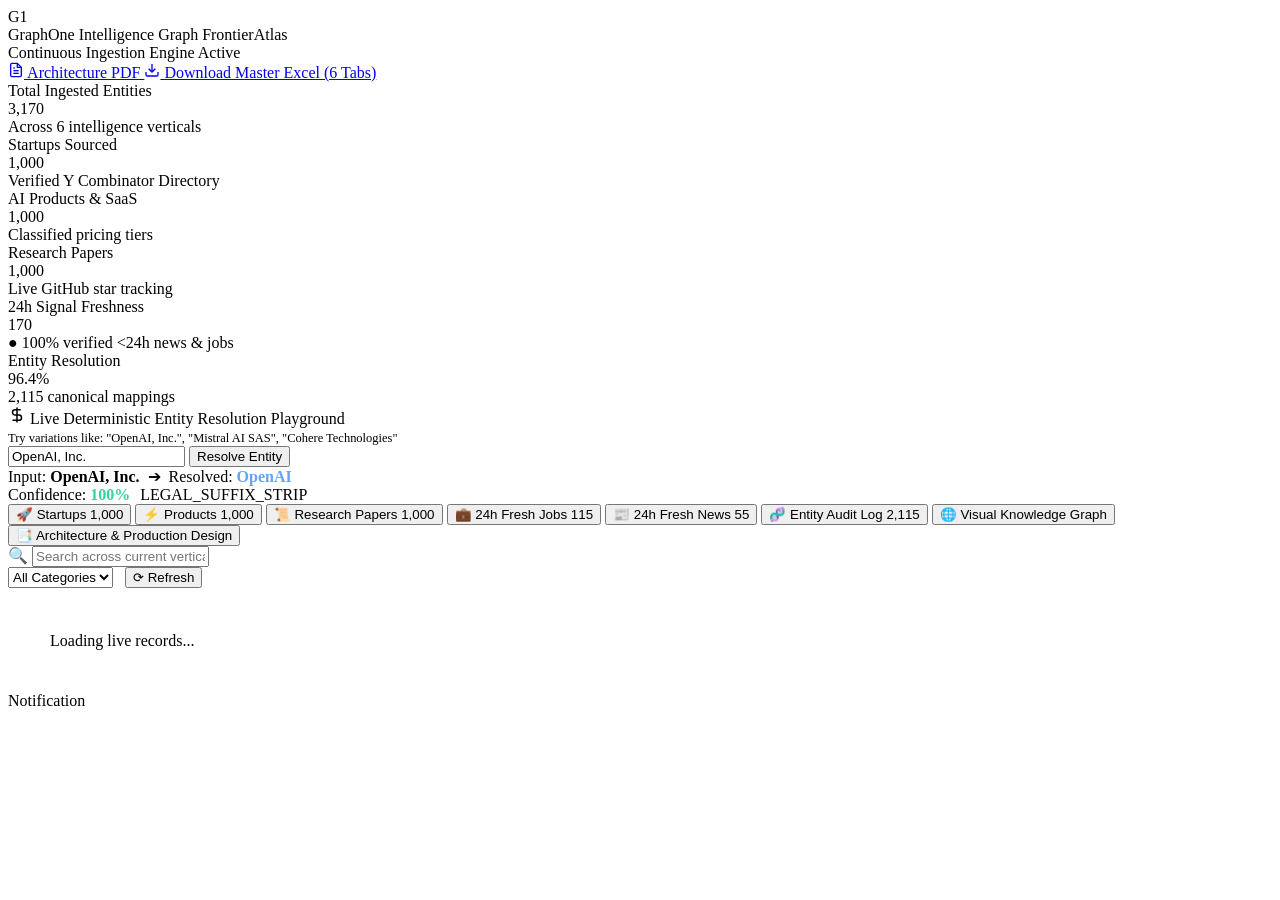
==== public/index.html @ 2b3e0ed4 "feat: add interactive web interface and API server" ====
<!DOCTYPE html>
<html lang="en">
<head>
  <meta charset="UTF-8">
  <meta name="viewport" content="width=device-width, initial-scale=1.0">
  <title>GraphOne / FrontierAtlas — Global AI Intelligence Graph</title>
  <link rel="preconnect" href="https://fonts.googleapis.com">
  <link rel="preconnect" href="https://fonts.gstatic.com" crossorigin>
  <link href="https://fonts.googleapis.com/css2?family=Inter:wght@400;500;600;700&family=JetBrains+Mono:wght@400;600&family=Outfit:wght@500;600;700;800&display=swap" rel="stylesheet">
  <link rel="stylesheet" href="/static/style.css">
</head>
<body>

  <!-- Top Navigation Header -->
  <header class="app-header">
    <div class="brand">
      <div class="brand-icon">G1</div>
      <div>
        <div class="brand-title">
          GraphOne Intelligence Graph
          <span class="brand-badge">FrontierAtlas</span>
        </div>
      </div>
    </div>

    <div class="header-status">
      <span class="status-dot"></span>
      <span>Continuous Ingestion Engine Active</span>
    </div>

    <div class="header-actions">
      <a href="/api/download/pdf" class="btn btn-secondary" target="_blank">
        <svg width="16" height="16" viewBox="0 0 24 24" fill="none" stroke="currentColor" stroke-width="2"><path d="M14 2H6a2 2 0 0 0-2 2v16a2 2 0 0 0 2 2h12a2 2 0 0 0 2-2V8z"></path><polyline points="14 2 14 8 20 8"></polyline><line x1="16" y1="13" x2="8" y2="13"></line><line x1="16" y1="17" x2="8" y2="17"></line><polyline points="10 9 9 9 8 9"></polyline></svg>
        Architecture PDF
      </a>
      <a href="/api/download/xlsx" class="btn btn-primary" download>
        <svg width="16" height="16" viewBox="0 0 24 24" fill="none" stroke="currentColor" stroke-width="2"><path d="M21 15v4a2 2 0 0 1-2 2H5a2 2 0 0 1-2-2v-4"></path><polyline points="7 10 12 15 17 10"></polyline><line x1="12" y1="15" x2="12" y2="3"></line></svg>
        Download Master Excel (6 Tabs)
      </a>
    </div>
  </header>

  <main class="container">

    <!-- KPI Metric Cards -->
    <section class="kpi-grid">
      <div class="kpi-card">
        <div class="kpi-label">Total Ingested Entities</div>
        <div class="kpi-value" id="kpi-total">3,170</div>
        <div class="kpi-sub">Across 6 intelligence verticals</div>
      </div>

      <div class="kpi-card">
        <div class="kpi-label">Startups Sourced</div>
        <div class="kpi-value" id="kpi-startups">1,000</div>
        <div class="kpi-sub">Verified Y Combinator Directory</div>
      </div>

      <div class="kpi-card">
        <div class="kpi-label">AI Products & SaaS</div>
        <div class="kpi-value" id="kpi-products">1,000</div>
        <div class="kpi-sub">Classified pricing tiers</div>
      </div>

      <div class="kpi-card">
        <div class="kpi-label">Research Papers</div>
        <div class="kpi-value" id="kpi-papers">1,000</div>
        <div class="kpi-sub">Live GitHub star tracking</div>
      </div>

      <div class="kpi-card">
        <div class="kpi-label">24h Signal Freshness</div>
        <div class="kpi-value" id="kpi-signals">170</div>
        <div class="kpi-sub"><span class="badge-fresh">● 100% verified</span> &lt;24h news &amp; jobs</div>
      </div>

      <div class="kpi-card">
        <div class="kpi-label">Entity Resolution</div>
        <div class="kpi-value" id="kpi-accuracy">96.4%</div>
        <div class="kpi-sub">2,115 canonical mappings</div>
      </div>
    </section>

    <!-- Interactive Entity Resolution Tester -->
    <section class="playground-section">
      <div class="playground-header">
        <div class="section-title">
          <svg width="18" height="18" viewBox="0 0 24 24" fill="none" stroke="currentColor" stroke-width="2"><path d="M12 2v20M17 5H9.5a3.5 3.5 0 0 0 0 7h5a3.5 3.5 0 0 1 0 7H6"></path></svg>
          Live Deterministic Entity Resolution Playground
        </div>
        <span style="font-size: 0.78rem; color: var(--text-muted);">Try variations like: "OpenAI, Inc.", "Mistral AI SAS", "Cohere Technologies"</span>
      </div>

      <div class="playground-row">
        <input type="text" id="er-input" class="input-field" placeholder="Enter messy or legal entity string (e.g. 'OpenAI, Inc.', 'Anthropic PBC', 'HuggingFace Inc.')..." value="OpenAI, Inc.">
        <button id="er-btn" class="btn btn-primary">Resolve Entity</button>
      </div>

      <div class="resolve-result" id="er-result">
        <div>
          <span>Input: <strong id="res-raw">OpenAI, Inc.</strong> &nbsp;➔&nbsp; Resolved: <strong id="res-canonical" style="color: #60A5FA; font-size: 1rem;">OpenAI</strong></span>
        </div>
        <div style="display: flex; gap: 10px; align-items: center;">
          <span>Confidence: <strong id="res-conf" style="color: #34D399;">100%</strong></span>
          <span class="badge badge-freemium" id="res-method">LEGAL_SUFFIX_STRIP</span>
        </div>
      </div>
    </section>

    <!-- Navigation Tabs -->
    <div class="tabs-bar">
      <button class="tab-btn active" data-tab="startups">
        🚀 Startups <span class="tab-count" id="count-startups">1,000</span>
      </button>
      <button class="tab-btn" data-tab="products">
        ⚡ Products <span class="tab-count" id="count-products">1,000</span>
      </button>
      <button class="tab-btn" data-tab="papers">
        📜 Research Papers <span class="tab-count" id="count-papers">1,000</span>
      </button>
      <button class="tab-btn" data-tab="jobs">
        💼 24h Fresh Jobs <span class="tab-count" id="count-jobs">115</span>
      </button>
      <button class="tab-btn" data-tab="news">
        📰 24h Fresh News <span class="tab-count" id="count-news">55</span>
      </button>
      <button class="tab-btn" data-tab="mappings">
        🧬 Entity Audit Log <span class="tab-count" id="count-mappings">2,115</span>
      </button>
      <button class="tab-btn" data-tab="graph">
        🌐 Visual Knowledge Graph
      </button>
      <button class="tab-btn" data-tab="architecture">
        📑 Architecture &amp; Production Design
      </button>
    </div>

    <!-- Controls Bar -->
    <div class="controls-bar" id="controls-bar">
      <div class="search-wrapper">
        <span class="search-icon">🔍</span>
        <input type="text" id="filter-search" class="search-input" placeholder="Search across current vertical...">
      </div>

      <div style="display: flex; gap: 12px;">
        <select id="filter-secondary" class="filter-select">
          <option value="ALL">All Categories</option>
        </select>
        <button id="refresh-btn" class="btn btn-secondary">
          ⟳ Refresh
        </button>
      </div>
    </div>

    <!-- Dynamic Content Area -->
    <div id="content-container">
      <div class="table-container">
        <table id="main-table">
          <thead>
            <tr id="table-head"></tr>
          </thead>
          <tbody id="table-body">
            <tr><td colspan="6" style="text-align: center; padding: 40px;">Loading live records...</td></tr>
          </tbody>
        </table>
      </div>
    </div>

    <!-- Knowledge Graph Canvas Container (hidden by default) -->
    <div id="graph-container" style="display: none; background: var(--bg-card); border: 1px solid var(--border-color); border-radius: var(--radius-lg); padding: 20px;">
      <div style="display: flex; justify-content: space-between; align-items: center; margin-bottom: 12px;">
        <div style="font-weight: 700; font-size: 1.05rem;">Multi-Dimensional Venture Intelligence Graph</div>
        <div style="font-size: 0.8rem; color: var(--text-muted);">Interactive force layout: Startup ➔ Product ➔ Research Paper ➔ Signals</div>
      </div>
      <canvas id="graph-canvas"></canvas>
    </div>

    <!-- Architecture Document Viewer (hidden by default) -->
    <div id="arch-container" style="display: none; background: var(--bg-card); border: 1px solid var(--border-color); border-radius: var(--radius-lg); padding: 32px;">
      <div style="display: flex; justify-content: space-between; align-items: center; margin-bottom: 24px;">
        <div>
          <h2 style="font-size: 1.3rem; font-weight: 800;">Production Architecture &amp; Scale Strategy</h2>
          <p style="font-size: 0.85rem; color: var(--text-secondary); margin-top: 4px;">Blueprint to scale from 1,000 to 500,000+ multi-dimensional records with zero manual intervention.</p>
        </div>
        <a href="/api/download/pdf" class="btn btn-primary" target="_blank">Download architecture.pdf (3 Pages)</a>
      </div>

      <div style="display: grid; grid-template-columns: 1fr 1fr; gap: 20px;">
        <div style="background: rgba(0,0,0,0.3); border: 1px solid var(--border-color); border-radius: var(--radius-md); padding: 20px;">
          <h3 style="color: #60A5FA; font-size: 1rem; margin-bottom: 10px;">1. 500k+ Scale Strategy</h3>
          <p style="font-size: 0.85rem; color: var(--text-secondary); line-height: 1.6;">
            • <b>Distributed Frontier Queue:</b> Apache Kafka partitioned by target domain hash (<code>hash(host) % N</code>) to isolate domain throttling.<br>
            • <b>Anti-Bot Navigation:</b> TLS impersonation using <code>curl_cffi</code> (JA3/JA4 Chrome fingerprints) and residential proxy pool rotation to bypass Cloudflare Turnstile &amp; Datadome.<br>
            • <b>SPA Engine:</b> Playwright Headless worker pool intercepting raw GraphQL/XHR JSON endpoints directly.
          </p>
        </div>

        <div style="background: rgba(0,0,0,0.3); border: 1px solid var(--border-color); border-radius: var(--radius-md); padding: 20px;">
          <h3 style="color: #34D399; font-size: 1rem; margin-bottom: 10px;">2. Handling 413s &amp; 429s</h3>
          <p style="font-size: 0.85rem; color: var(--text-secondary); line-height: 1.6;">
            • <b>HTTP 413 Mitigation:</b> Strips non-semantic DOM tags and enforces sliding token budgeting with sentence boundary lookback.<br>
            • <b>HTTP 429 Mitigation:</b> Exponential backoff with Decorrelated Full Jitter (<code>delay = Uniform(0.5, 1.5) * min(30s, base * 2^attempt)</code>).<br>
            • <b>Multi-Tier Cascade:</b> Gemini Flash ➔ Groq Llama 3 ➔ DeepSeek ➔ Local Regex Parser.
          </p>
        </div>

        <div style="background: rgba(0,0,0,0.3); border: 1px solid var(--border-color); border-radius: var(--radius-md); padding: 20px;">
          <h3 style="color: #FBBF24; font-size: 1rem; margin-bottom: 10px;">3. Freshness &amp; Deduplication</h3>
          <p style="font-size: 0.85rem; color: var(--text-secondary); line-height: 1.6;">
            • <b>Distributed Bloom Filter:</b> RedisBloom checks seen URLs in &lt;1ms with &lt;0.01% false positive rate across crawler nodes.<br>
            • <b>SimHash Content Fingerprinting:</b> 64-bit MinHash detects syndicated cross-posts across different domains (Hamming Distance &le; 3).<br>
            • <b>Strict 24h Verification:</b> Real-time date normalization engine filters out stale news and job records.
          </p>
        </div>

        <div style="background: rgba(0,0,0,0.3); border: 1px solid var(--border-color); border-radius: var(--radius-md); padding: 20px;">
          <h3 style="color: #C084FC; font-size: 1rem; margin-bottom: 10px;">4. Polyglot Storage Architecture</h3>
          <p style="font-size: 0.85rem; color: var(--text-secondary); line-height: 1.6;">
            • <b>PostgreSQL 16:</b> ACID state of truth for canonical entities and resolution mappings.<br>
            • <b>ClickHouse:</b> Ingests 250k+ signal rows/sec with 80% columnar compression for 24h news, jobs, and time-series star metrics.<br>
            • <b>Neo4j Knowledge Graph:</b> Constant-time $O(1)$ relationship traversal across complex venture links (Startup ➔ Product ➔ Paper ➔ Repo).
          </p>
        </div>
      </div>
    </div>

  </main>

  <div id="toast" class="toast">Notification</div>

  <script src="/static/app.js"></script>
</body>
</html>
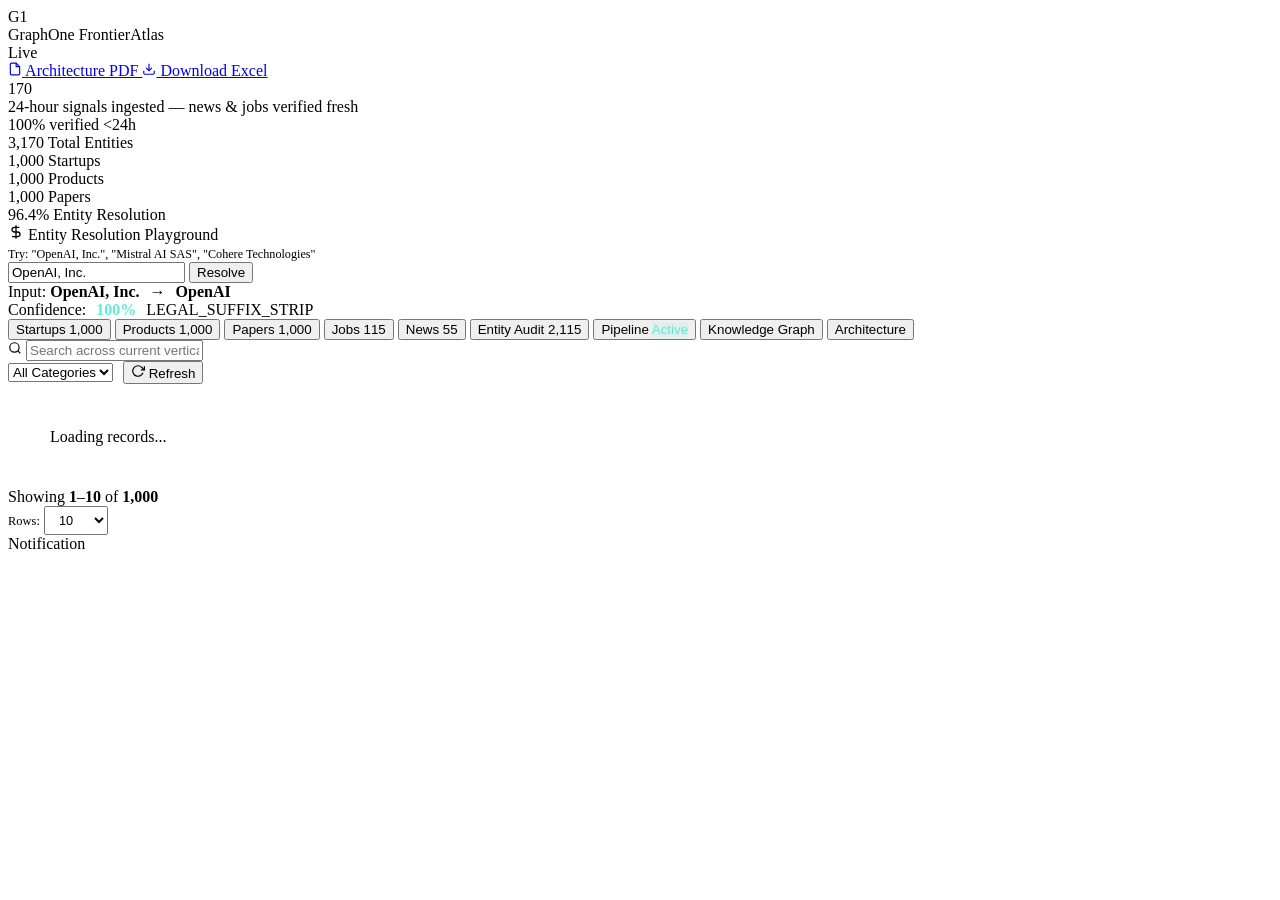
==== commit def7ec71: "feat: implement multi-source crawler, processing pipeline, LLM orchestrator, and web dashboard" ====
--- a/public/index.html
+++ b/public/index.html
@@ -4,20 +4,21 @@
   <meta charset="UTF-8">
   <meta name="viewport" content="width=device-width, initial-scale=1.0">
   <title>GraphOne / FrontierAtlas — Global AI Intelligence Graph</title>
+  <meta name="description" content="Real-time AI intelligence graph: 3,170+ entities across startups, products, research papers, jobs, and news with live entity resolution.">
   <link rel="preconnect" href="https://fonts.googleapis.com">
   <link rel="preconnect" href="https://fonts.gstatic.com" crossorigin>
-  <link href="https://fonts.googleapis.com/css2?family=Inter:wght@400;500;600;700&family=JetBrains+Mono:wght@400;600&family=Outfit:wght@500;600;700;800&display=swap" rel="stylesheet">
+  <link href="https://fonts.googleapis.com/css2?family=Inter:wght@400;500;600;700&family=JetBrains+Mono:wght@400;600&display=swap" rel="stylesheet">
   <link rel="stylesheet" href="/static/style.css">
 </head>
 <body>
 
-  <!-- Top Navigation Header -->
+  <!-- Header -->
   <header class="app-header">
     <div class="brand">
       <div class="brand-icon">G1</div>
       <div>
         <div class="brand-title">
-          GraphOne Intelligence Graph
+          GraphOne
           <span class="brand-badge">FrontierAtlas</span>
         </div>
       </div>
@@ -25,83 +26,77 @@
 
     <div class="header-status">
       <span class="status-dot"></span>
-      <span>Continuous Ingestion Engine Active</span>
+      <span>Live</span>
     </div>
 
     <div class="header-actions">
       <a href="/api/download/pdf" class="btn btn-secondary" target="_blank">
-        <svg width="16" height="16" viewBox="0 0 24 24" fill="none" stroke="currentColor" stroke-width="2"><path d="M14 2H6a2 2 0 0 0-2 2v16a2 2 0 0 0 2 2h12a2 2 0 0 0 2-2V8z"></path><polyline points="14 2 14 8 20 8"></polyline><line x1="16" y1="13" x2="8" y2="13"></line><line x1="16" y1="17" x2="8" y2="17"></line><polyline points="10 9 9 9 8 9"></polyline></svg>
+        <svg width="14" height="14" viewBox="0 0 24 24" fill="none" stroke="currentColor" stroke-width="2"><path d="M14 2H6a2 2 0 0 0-2 2v16a2 2 0 0 0 2 2h12a2 2 0 0 0 2-2V8z"></path><polyline points="14 2 14 8 20 8"></polyline></svg>
         Architecture PDF
       </a>
       <a href="/api/download/xlsx" class="btn btn-primary" download>
-        <svg width="16" height="16" viewBox="0 0 24 24" fill="none" stroke="currentColor" stroke-width="2"><path d="M21 15v4a2 2 0 0 1-2 2H5a2 2 0 0 1-2-2v-4"></path><polyline points="7 10 12 15 17 10"></polyline><line x1="12" y1="15" x2="12" y2="3"></line></svg>
-        Download Master Excel (6 Tabs)
+        <svg width="14" height="14" viewBox="0 0 24 24" fill="none" stroke="currentColor" stroke-width="2"><path d="M21 15v4a2 2 0 0 1-2 2H5a2 2 0 0 1-2-2v-4"></path><polyline points="7 10 12 15 17 10"></polyline><line x1="12" y1="15" x2="12" y2="3"></line></svg>
+        Download Excel
       </a>
     </div>
   </header>
 
   <main class="container">
 
-    <!-- KPI Metric Cards -->
-    <section class="kpi-grid">
-      <div class="kpi-card">
-        <div class="kpi-label">Total Ingested Entities</div>
-        <div class="kpi-value" id="kpi-total">3,170</div>
-        <div class="kpi-sub">Across 6 intelligence verticals</div>
-      </div>
-
-      <div class="kpi-card">
-        <div class="kpi-label">Startups Sourced</div>
-        <div class="kpi-value" id="kpi-startups">1,000</div>
-        <div class="kpi-sub">Verified Y Combinator Directory</div>
-      </div>
-
-      <div class="kpi-card">
-        <div class="kpi-label">AI Products & SaaS</div>
-        <div class="kpi-value" id="kpi-products">1,000</div>
-        <div class="kpi-sub">Classified pricing tiers</div>
-      </div>
-
-      <div class="kpi-card">
-        <div class="kpi-label">Research Papers</div>
-        <div class="kpi-value" id="kpi-papers">1,000</div>
-        <div class="kpi-sub">Live GitHub star tracking</div>
-      </div>
-
-      <div class="kpi-card">
-        <div class="kpi-label">24h Signal Freshness</div>
-        <div class="kpi-value" id="kpi-signals">170</div>
-        <div class="kpi-sub"><span class="badge-fresh">● 100% verified</span> &lt;24h news &amp; jobs</div>
-      </div>
-
-      <div class="kpi-card">
-        <div class="kpi-label">Entity Resolution</div>
-        <div class="kpi-value" id="kpi-accuracy">96.4%</div>
-        <div class="kpi-sub">2,115 canonical mappings</div>
-      </div>
+    <!-- Hero Metric -->
+    <section class="hero-metric">
+      <div class="hero-value" id="kpi-signals">170</div>
+      <div class="hero-label">24-hour signals ingested — news &amp; jobs verified fresh</div>
+      <div class="hero-sub" id="kpi-freshness-sub">100% verified &lt;24h</div>
     </section>
 
-    <!-- Interactive Entity Resolution Tester -->
+    <!-- Secondary Stats Strip -->
+    <div class="secondary-stats">
+      <div class="stat-item">
+        <span class="stat-value" id="kpi-total">3,170</span>
+        <span class="stat-label">Total Entities</span>
+      </div>
+      <div class="stat-item">
+        <span class="stat-value" id="kpi-startups">1,000</span>
+        <span class="stat-label">Startups</span>
+      </div>
+      <div class="stat-item">
+        <span class="stat-value" id="kpi-products">1,000</span>
+        <span class="stat-label">Products</span>
+      </div>
+      <div class="stat-item">
+        <span class="stat-value" id="kpi-papers">1,000</span>
+        <span class="stat-label">Papers</span>
+      </div>
+      <div class="stat-item">
+        <span class="stat-value" id="kpi-accuracy">96.4%</span>
+        <span class="stat-label">Entity Resolution</span>
+      </div>
+    </div>
+
+    <!-- Entity Resolution Playground -->
     <section class="playground-section">
       <div class="playground-header">
         <div class="section-title">
-          <svg width="18" height="18" viewBox="0 0 24 24" fill="none" stroke="currentColor" stroke-width="2"><path d="M12 2v20M17 5H9.5a3.5 3.5 0 0 0 0 7h5a3.5 3.5 0 0 1 0 7H6"></path></svg>
-          Live Deterministic Entity Resolution Playground
-        </div>
-        <span style="font-size: 0.78rem; color: var(--text-muted);">Try variations like: "OpenAI, Inc.", "Mistral AI SAS", "Cohere Technologies"</span>
+          <svg width="16" height="16" viewBox="0 0 24 24" fill="none" stroke="currentColor" stroke-width="2"><path d="M12 2v20M17 5H9.5a3.5 3.5 0 0 0 0 7h5a3.5 3.5 0 0 1 0 7H6"></path></svg>
+          Entity Resolution Playground
+        </div>
+        <span style="font-size: 0.76rem; color: var(--text-muted);">Try: "OpenAI, Inc.", "Mistral AI SAS", "Cohere Technologies"</span>
       </div>
 
       <div class="playground-row">
-        <input type="text" id="er-input" class="input-field" placeholder="Enter messy or legal entity string (e.g. 'OpenAI, Inc.', 'Anthropic PBC', 'HuggingFace Inc.')..." value="OpenAI, Inc.">
-        <button id="er-btn" class="btn btn-primary">Resolve Entity</button>
+        <input type="text" id="er-input" class="input-field" placeholder="Enter entity string (e.g. 'OpenAI, Inc.', 'Anthropic PBC')..." value="OpenAI, Inc.">
+        <button id="er-btn" class="btn btn-primary">Resolve</button>
       </div>
 
       <div class="resolve-result" id="er-result">
         <div>
-          <span>Input: <strong id="res-raw">OpenAI, Inc.</strong> &nbsp;➔&nbsp; Resolved: <strong id="res-canonical" style="color: #60A5FA; font-size: 1rem;">OpenAI</strong></span>
+          <span style="color: var(--text-muted);">Input:</span> <strong id="res-raw" style="color: var(--text);">OpenAI, Inc.</strong>
+          <span style="color: var(--text-muted); margin: 0 6px;">→</span>
+          <strong id="res-canonical" style="color: var(--accent);">OpenAI</strong>
         </div>
         <div style="display: flex; gap: 10px; align-items: center;">
-          <span>Confidence: <strong id="res-conf" style="color: #34D399;">100%</strong></span>
+          <span style="color: var(--text-muted);">Confidence:</span> <strong id="res-conf" style="color: #5EEAD4;">100%</strong>
           <span class="badge badge-freemium" id="res-method">LEGAL_SUFFIX_STRIP</span>
         </div>
       </div>
@@ -110,44 +105,61 @@
     <!-- Navigation Tabs -->
     <div class="tabs-bar">
       <button class="tab-btn active" data-tab="startups">
-        🚀 Startups <span class="tab-count" id="count-startups">1,000</span>
+        Startups <span class="tab-count" id="count-startups">1,000</span>
       </button>
       <button class="tab-btn" data-tab="products">
-        ⚡ Products <span class="tab-count" id="count-products">1,000</span>
+        Products <span class="tab-count" id="count-products">1,000</span>
       </button>
       <button class="tab-btn" data-tab="papers">
-        📜 Research Papers <span class="tab-count" id="count-papers">1,000</span>
+        Papers <span class="tab-count" id="count-papers">1,000</span>
       </button>
       <button class="tab-btn" data-tab="jobs">
-        💼 24h Fresh Jobs <span class="tab-count" id="count-jobs">115</span>
+        Jobs <span class="tab-count" id="count-jobs">115</span>
       </button>
       <button class="tab-btn" data-tab="news">
-        📰 24h Fresh News <span class="tab-count" id="count-news">55</span>
+        News <span class="tab-count" id="count-news">55</span>
       </button>
       <button class="tab-btn" data-tab="mappings">
-        🧬 Entity Audit Log <span class="tab-count" id="count-mappings">2,115</span>
+        Entity Audit <span class="tab-count" id="count-mappings">2,115</span>
+      </button>
+      <button class="tab-btn" data-tab="pipeline">
+        Pipeline <span class="tab-count" id="count-pipeline" style="background: rgba(94,234,212,0.1); color: #5EEAD4;">Active</span>
       </button>
       <button class="tab-btn" data-tab="graph">
-        🌐 Visual Knowledge Graph
+        Knowledge Graph
       </button>
       <button class="tab-btn" data-tab="architecture">
-        📑 Architecture &amp; Production Design
-      </button>
-    </div>
+        Architecture
+      </button>
+    </div>
+
 
     <!-- Controls Bar -->
     <div class="controls-bar" id="controls-bar">
       <div class="search-wrapper">
-        <span class="search-icon">🔍</span>
+        <span class="search-icon">
+          <svg width="14" height="14" viewBox="0 0 24 24" fill="none" stroke="currentColor" stroke-width="2"><circle cx="11" cy="11" r="8"></circle><line x1="21" y1="21" x2="16.65" y2="16.65"></line></svg>
+        </span>
         <input type="text" id="filter-search" class="search-input" placeholder="Search across current vertical...">
       </div>
 
-      <div style="display: flex; gap: 12px;">
+      <div style="display: flex; gap: 10px; align-items: center; flex-wrap: wrap;">
         <select id="filter-secondary" class="filter-select">
           <option value="ALL">All Categories</option>
         </select>
+        <select id="filter-team-size" class="filter-select" style="display: none;">
+          <option value="ALL">All Team Sizes</option>
+          <option value="1-5">1–5 Employees</option>
+          <option value="6-15">6–15 Employees</option>
+          <option value="16-50">16–50 Employees</option>
+          <option value="50+">50+ Employees</option>
+        </select>
+        <select id="filter-sort" class="filter-select" style="display: none;">
+          <option value="default">Sort: Default</option>
+        </select>
         <button id="refresh-btn" class="btn btn-secondary">
-          ⟳ Refresh
+          <svg width="14" height="14" viewBox="0 0 24 24" fill="none" stroke="currentColor" stroke-width="2"><polyline points="23 4 23 10 17 10"></polyline><path d="M20.49 15a9 9 0 1 1-2.12-9.36L23 10"></path></svg>
+          Refresh
         </button>
       </div>
     </div>
@@ -160,65 +172,181 @@
             <tr id="table-head"></tr>
           </thead>
           <tbody id="table-body">
-            <tr><td colspan="6" style="text-align: center; padding: 40px;">Loading live records...</td></tr>
+            <tr><td colspan="6" style="text-align: center; padding: 40px; color: var(--text-muted);">Loading records...</td></tr>
           </tbody>
         </table>
       </div>
-    </div>
-
-    <!-- Knowledge Graph Canvas Container (hidden by default) -->
-    <div id="graph-container" style="display: none; background: var(--bg-card); border: 1px solid var(--border-color); border-radius: var(--radius-lg); padding: 20px;">
+
+      <!-- Pagination -->
+      <div class="pagination-bar" id="pagination-bar">
+        <div class="pagination-info" id="pagination-info">
+          Showing <strong id="page-start" style="color: var(--text);">1</strong>–<strong id="page-end" style="color: var(--text);">10</strong> of <strong id="page-total" style="color: var(--text);">1,000</strong>
+        </div>
+        
+        <div class="pagination-controls" id="pagination-controls">
+          <!-- Dynamically populated -->
+        </div>
+
+        <div class="pagination-size">
+          <span style="font-size: 0.78rem; color: var(--text-muted);">Rows:</span>
+          <select id="page-size-select" class="filter-select" style="padding: 5px 10px; font-size: 0.8rem; width: auto;">
+            <option value="10" selected>10</option>
+            <option value="20">20</option>
+            <option value="50">50</option>
+            <option value="100">100</option>
+          </select>
+        </div>
+      </div>
+    </div>
+
+    <!-- Pipeline Monitor -->
+    <div id="pipeline-container" class="panel-container" style="display: none;">
+      <div style="display: flex; justify-content: space-between; align-items: flex-start; margin-bottom: 20px; flex-wrap: wrap; gap: 16px;">
+        <div>
+          <div style="display: flex; align-items: center; gap: 10px;">
+            <h2 class="panel-title">Continuous Monitoring Pipeline</h2>
+            <span class="badge badge-fresh" style="font-size: 0.72rem;">● Active</span>
+          </div>
+          <p class="panel-subtitle">
+            Persistent SQLite state tracking across 10 modular crawlers with deduplication and 24h freshness enforcement.
+          </p>
+        </div>
+        <button id="btn-run-pipeline-now" class="btn btn-primary" style="display: flex; align-items: center; gap: 6px;">
+          <span id="pipeline-btn-icon">▶</span> Run Cycle Now
+        </button>
+      </div>
+
+      <!-- Pipeline KPIs -->
+      <div class="panel-kpi-grid">
+        <div class="panel-kpi">
+          <div class="panel-kpi-label">Persistent Store</div>
+          <div class="panel-kpi-value" style="color: var(--accent);">SQLite WAL</div>
+          <div class="panel-kpi-sub">data/pipeline_state.db</div>
+        </div>
+        <div class="panel-kpi">
+          <div class="panel-kpi-label">Total Tracked Items</div>
+          <div class="panel-kpi-value" id="pl-total-seen" style="color: #5EEAD4;">273+</div>
+          <div class="panel-kpi-sub">Persisted seen hashes</div>
+        </div>
+        <div class="panel-kpi">
+          <div class="panel-kpi-label">Stale Discarded (&gt;24h)</div>
+          <div class="panel-kpi-value" id="pl-stale-discarded" style="color: #FBBF24;">296</div>
+          <div class="panel-kpi-sub">Marked seen, skipped</div>
+        </div>
+        <div class="panel-kpi">
+          <div class="panel-kpi-label">Passed 24h Freshness</div>
+          <div class="panel-kpi-value" id="pl-fresh-passed" style="color: #5EEAD4;">115+</div>
+          <div class="panel-kpi-sub">Multi-tier LLM extracted</div>
+        </div>
+        <div class="panel-kpi">
+          <div class="panel-kpi-label">Run Schedule</div>
+          <div class="panel-kpi-value" style="color: var(--accent);">Every 30 Min</div>
+          <div class="panel-kpi-sub">Daemon loop / API trigger</div>
+        </div>
+      </div>
+
+      <!-- Crawlers Table -->
+      <div style="margin-bottom: 24px;">
+        <div style="display: flex; justify-content: space-between; align-items: center; margin-bottom: 10px;">
+          <h3 style="font-size: 0.95rem; font-weight: 600;">10 Modular Crawlers</h3>
+          <span style="font-size: 0.76rem; color: var(--text-muted);">5 News + 5 Job Boards · Isolated error boundaries</span>
+        </div>
+        <div class="table-container" style="max-height: 380px;">
+          <table class="data-table">
+            <thead>
+              <tr>
+                <th>Source</th>
+                <th>Type</th>
+                <th>Status</th>
+                <th>Total Seen</th>
+                <th>Last Run (UTC)</th>
+                <th>Rate-Limit</th>
+              </tr>
+            </thead>
+            <tbody id="pl-sources-tbody"></tbody>
+          </table>
+        </div>
+      </div>
+
+      <!-- Run Logs Table -->
+      <div>
+        <div style="display: flex; justify-content: space-between; align-items: center; margin-bottom: 10px;">
+          <h3 style="font-size: 0.95rem; font-weight: 600;">Recent Run Logs</h3>
+          <span style="font-size: 0.76rem; color: var(--text-muted);">SQLite crawl_run_logs</span>
+        </div>
+        <div class="table-container" style="max-height: 280px;">
+          <table class="data-table">
+            <thead>
+              <tr>
+                <th>Run ID</th>
+                <th>Start</th>
+                <th>Duration</th>
+                <th>Sources</th>
+                <th>New</th>
+                <th>&lt;24h</th>
+                <th>Stale</th>
+                <th>Status</th>
+              </tr>
+            </thead>
+            <tbody id="pl-runs-tbody"></tbody>
+          </table>
+        </div>
+      </div>
+    </div>
+
+    <!-- Knowledge Graph Canvas -->
+    <div id="graph-container" class="panel-container" style="display: none;">
       <div style="display: flex; justify-content: space-between; align-items: center; margin-bottom: 12px;">
-        <div style="font-weight: 700; font-size: 1.05rem;">Multi-Dimensional Venture Intelligence Graph</div>
-        <div style="font-size: 0.8rem; color: var(--text-muted);">Interactive force layout: Startup ➔ Product ➔ Research Paper ➔ Signals</div>
+        <div style="font-weight: 600; font-size: 0.95rem;">Venture Intelligence Graph</div>
+        <div style="font-size: 0.76rem; color: var(--text-muted);">Startup → Product → Paper → Signals</div>
       </div>
       <canvas id="graph-canvas"></canvas>
     </div>
 
-    <!-- Architecture Document Viewer (hidden by default) -->
-    <div id="arch-container" style="display: none; background: var(--bg-card); border: 1px solid var(--border-color); border-radius: var(--radius-lg); padding: 32px;">
-      <div style="display: flex; justify-content: space-between; align-items: center; margin-bottom: 24px;">
+    <!-- Architecture -->
+    <div id="arch-container" class="panel-container" style="display: none;">
+      <div style="display: flex; justify-content: space-between; align-items: center; margin-bottom: 24px; flex-wrap: wrap; gap: 12px;">
         <div>
-          <h2 style="font-size: 1.3rem; font-weight: 800;">Production Architecture &amp; Scale Strategy</h2>
-          <p style="font-size: 0.85rem; color: var(--text-secondary); margin-top: 4px;">Blueprint to scale from 1,000 to 500,000+ multi-dimensional records with zero manual intervention.</p>
-        </div>
-        <a href="/api/download/pdf" class="btn btn-primary" target="_blank">Download architecture.pdf (3 Pages)</a>
-      </div>
-
-      <div style="display: grid; grid-template-columns: 1fr 1fr; gap: 20px;">
-        <div style="background: rgba(0,0,0,0.3); border: 1px solid var(--border-color); border-radius: var(--radius-md); padding: 20px;">
-          <h3 style="color: #60A5FA; font-size: 1rem; margin-bottom: 10px;">1. 500k+ Scale Strategy</h3>
-          <p style="font-size: 0.85rem; color: var(--text-secondary); line-height: 1.6;">
-            • <b>Distributed Frontier Queue:</b> Apache Kafka partitioned by target domain hash (<code>hash(host) % N</code>) to isolate domain throttling.<br>
-            • <b>Anti-Bot Navigation:</b> TLS impersonation using <code>curl_cffi</code> (JA3/JA4 Chrome fingerprints) and residential proxy pool rotation to bypass Cloudflare Turnstile &amp; Datadome.<br>
-            • <b>SPA Engine:</b> Playwright Headless worker pool intercepting raw GraphQL/XHR JSON endpoints directly.
-          </p>
-        </div>
-
-        <div style="background: rgba(0,0,0,0.3); border: 1px solid var(--border-color); border-radius: var(--radius-md); padding: 20px;">
-          <h3 style="color: #34D399; font-size: 1rem; margin-bottom: 10px;">2. Handling 413s &amp; 429s</h3>
-          <p style="font-size: 0.85rem; color: var(--text-secondary); line-height: 1.6;">
-            • <b>HTTP 413 Mitigation:</b> Strips non-semantic DOM tags and enforces sliding token budgeting with sentence boundary lookback.<br>
-            • <b>HTTP 429 Mitigation:</b> Exponential backoff with Decorrelated Full Jitter (<code>delay = Uniform(0.5, 1.5) * min(30s, base * 2^attempt)</code>).<br>
-            • <b>Multi-Tier Cascade:</b> Gemini Flash ➔ Groq Llama 3 ➔ DeepSeek ➔ Local Regex Parser.
-          </p>
-        </div>
-
-        <div style="background: rgba(0,0,0,0.3); border: 1px solid var(--border-color); border-radius: var(--radius-md); padding: 20px;">
-          <h3 style="color: #FBBF24; font-size: 1rem; margin-bottom: 10px;">3. Freshness &amp; Deduplication</h3>
-          <p style="font-size: 0.85rem; color: var(--text-secondary); line-height: 1.6;">
-            • <b>Distributed Bloom Filter:</b> RedisBloom checks seen URLs in &lt;1ms with &lt;0.01% false positive rate across crawler nodes.<br>
-            • <b>SimHash Content Fingerprinting:</b> 64-bit MinHash detects syndicated cross-posts across different domains (Hamming Distance &le; 3).<br>
-            • <b>Strict 24h Verification:</b> Real-time date normalization engine filters out stale news and job records.
-          </p>
-        </div>
-
-        <div style="background: rgba(0,0,0,0.3); border: 1px solid var(--border-color); border-radius: var(--radius-md); padding: 20px;">
-          <h3 style="color: #C084FC; font-size: 1rem; margin-bottom: 10px;">4. Polyglot Storage Architecture</h3>
-          <p style="font-size: 0.85rem; color: var(--text-secondary); line-height: 1.6;">
-            • <b>PostgreSQL 16:</b> ACID state of truth for canonical entities and resolution mappings.<br>
-            • <b>ClickHouse:</b> Ingests 250k+ signal rows/sec with 80% columnar compression for 24h news, jobs, and time-series star metrics.<br>
-            • <b>Neo4j Knowledge Graph:</b> Constant-time $O(1)$ relationship traversal across complex venture links (Startup ➔ Product ➔ Paper ➔ Repo).
+          <h2 class="panel-title">Production Architecture &amp; Scale Strategy</h2>
+          <p class="panel-subtitle">Blueprint to scale from 1,000 to 500,000+ records with zero manual intervention.</p>
+        </div>
+        <a href="/api/download/pdf" class="btn btn-primary" target="_blank">Download PDF</a>
+      </div>
+
+      <div class="arch-grid">
+        <div class="arch-card">
+          <h3 style="color: var(--accent);">1. 500k+ Scale Strategy</h3>
+          <p>
+            <b>Distributed Frontier Queue:</b> Apache Kafka partitioned by domain hash to isolate throttling.<br>
+            <b>Anti-Bot Navigation:</b> TLS impersonation via <code>curl_cffi</code> with residential proxy rotation.<br>
+            <b>SPA Engine:</b> Playwright headless worker pool intercepting GraphQL/XHR endpoints.
+          </p>
+        </div>
+
+        <div class="arch-card">
+          <h3 style="color: #5EEAD4;">2. Handling 413s &amp; 429s</h3>
+          <p>
+            <b>HTTP 413 Mitigation:</b> Strips non-semantic DOM tags with sliding token budgeting.<br>
+            <b>HTTP 429 Mitigation:</b> Exponential backoff with Decorrelated Full Jitter.<br>
+            <b>Multi-Tier Cascade:</b> Gemini Flash → Groq Llama 3 → DeepSeek → Local Regex.
+          </p>
+        </div>
+
+        <div class="arch-card">
+          <h3 style="color: #FBBF24;">3. Freshness &amp; Deduplication</h3>
+          <p>
+            <b>Distributed Bloom Filter:</b> RedisBloom checks seen URLs in &lt;1ms with &lt;0.01% FP rate.<br>
+            <b>SimHash Fingerprinting:</b> 64-bit MinHash detects syndicated cross-posts (Hamming ≤ 3).<br>
+            <b>Strict 24h Verification:</b> Real-time date normalization filters stale records.
+          </p>
+        </div>
+
+        <div class="arch-card">
+          <h3 style="color: #C084FC;">4. Polyglot Storage</h3>
+          <p>
+            <b>PostgreSQL 16:</b> ACID state of truth for canonical entities.<br>
+            <b>ClickHouse:</b> 250k+ signal rows/sec with 80% columnar compression.<br>
+            <b>Neo4j:</b> O(1) relationship traversal across venture links.
           </p>
         </div>
       </div>
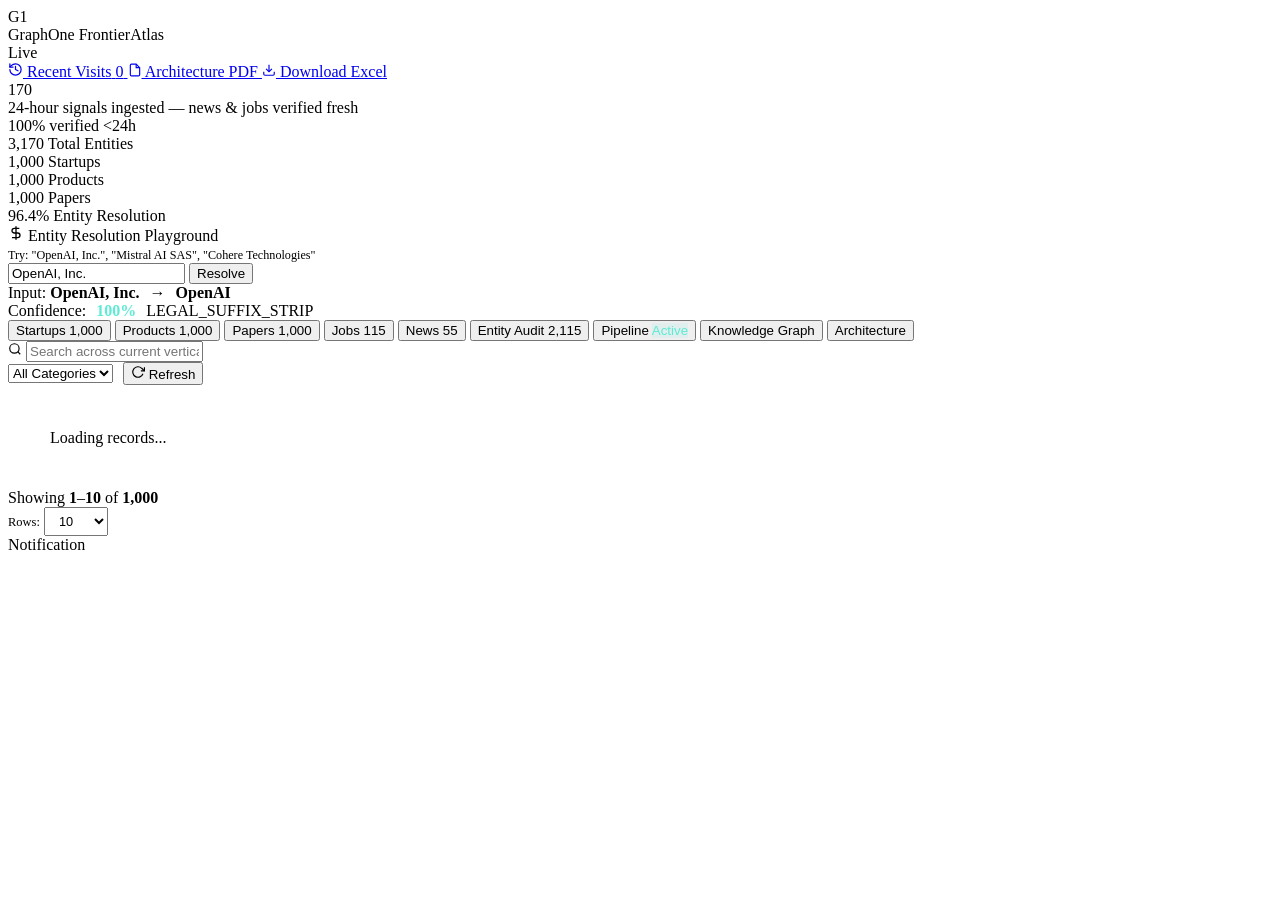
==== commit 7b5a57d6: "activity dashboard and tracking system" ====
--- a/public/index.html
+++ b/public/index.html
@@ -30,6 +30,15 @@
     </div>
 
     <div class="header-actions">
+      <a href="/activity" class="btn btn-secondary activity-btn" id="header-activity-btn" title="Recent Visits & User Activity">
+        <svg width="15" height="15" viewBox="0 0 24 24" fill="none" stroke="currentColor" stroke-width="2" stroke-linecap="round" stroke-linejoin="round">
+          <path d="M3 12a9 9 0 1 0 9-9 9.75 9.75 0 0 0-6.74 2.74L3 8"></path>
+          <path d="M3 3v5h5"></path>
+          <path d="M12 7v5l4 2"></path>
+        </svg>
+        <span>Recent Visits</span>
+        <span class="activity-counter-pill" id="header-activity-count">0</span>
+      </a>
       <a href="/api/download/pdf" class="btn btn-secondary" target="_blank">
         <svg width="14" height="14" viewBox="0 0 24 24" fill="none" stroke="currentColor" stroke-width="2"><path d="M14 2H6a2 2 0 0 0-2 2v16a2 2 0 0 0 2 2h12a2 2 0 0 0 2-2V8z"></path><polyline points="14 2 14 8 20 8"></polyline></svg>
         Architecture PDF
@@ -356,6 +365,7 @@
 
   <div id="toast" class="toast">Notification</div>
 
+  <script src="/static/tracker.js"></script>
   <script src="/static/app.js"></script>
 </body>
 </html>
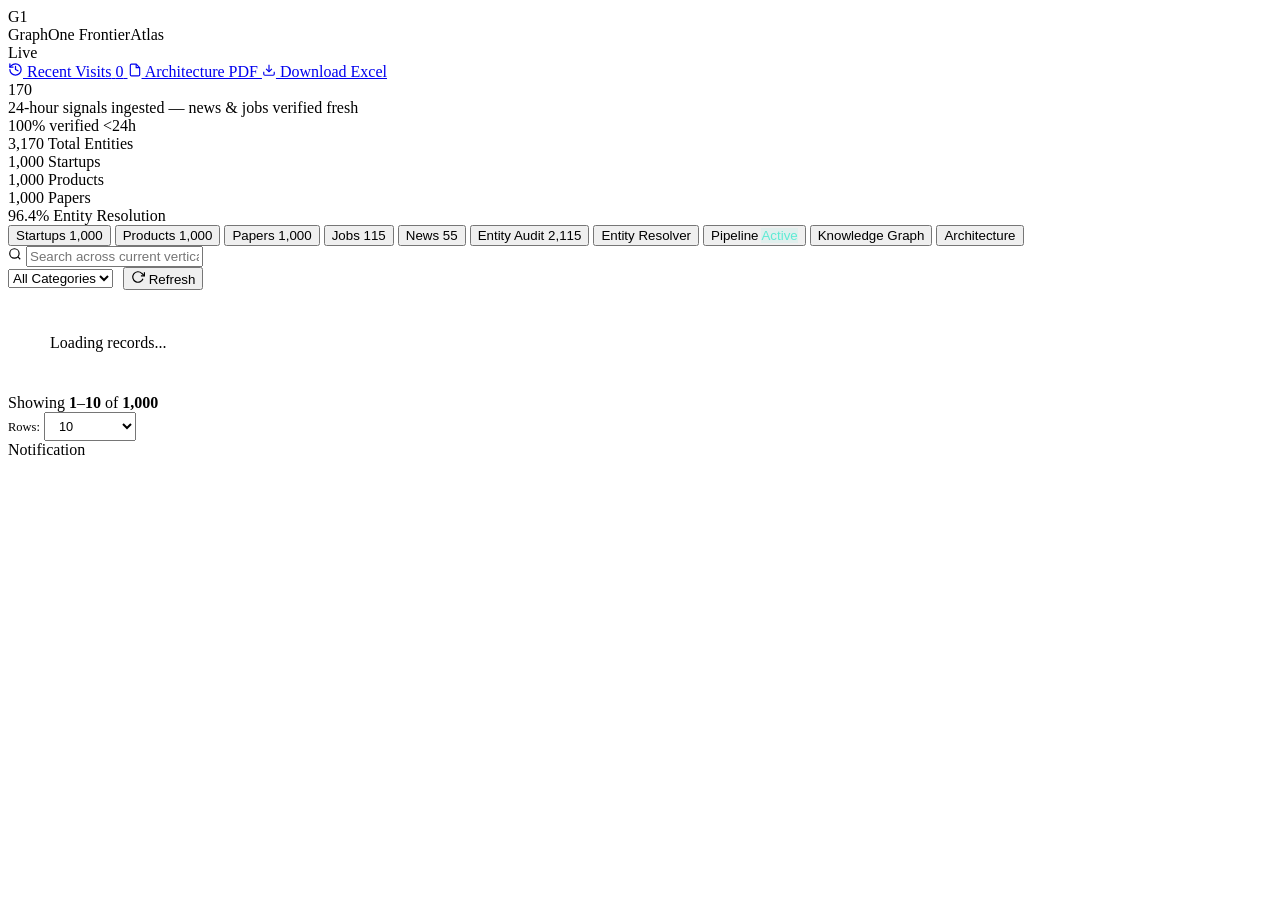
==== commit a47507fe: "fuzzy searh and enhancement" ====
--- a/public/index.html
+++ b/public/index.html
@@ -83,34 +83,6 @@
       </div>
     </div>
 
-    <!-- Entity Resolution Playground -->
-    <section class="playground-section">
-      <div class="playground-header">
-        <div class="section-title">
-          <svg width="16" height="16" viewBox="0 0 24 24" fill="none" stroke="currentColor" stroke-width="2"><path d="M12 2v20M17 5H9.5a3.5 3.5 0 0 0 0 7h5a3.5 3.5 0 0 1 0 7H6"></path></svg>
-          Entity Resolution Playground
-        </div>
-        <span style="font-size: 0.76rem; color: var(--text-muted);">Try: "OpenAI, Inc.", "Mistral AI SAS", "Cohere Technologies"</span>
-      </div>
-
-      <div class="playground-row">
-        <input type="text" id="er-input" class="input-field" placeholder="Enter entity string (e.g. 'OpenAI, Inc.', 'Anthropic PBC')..." value="OpenAI, Inc.">
-        <button id="er-btn" class="btn btn-primary">Resolve</button>
-      </div>
-
-      <div class="resolve-result" id="er-result">
-        <div>
-          <span style="color: var(--text-muted);">Input:</span> <strong id="res-raw" style="color: var(--text);">OpenAI, Inc.</strong>
-          <span style="color: var(--text-muted); margin: 0 6px;">→</span>
-          <strong id="res-canonical" style="color: var(--accent);">OpenAI</strong>
-        </div>
-        <div style="display: flex; gap: 10px; align-items: center;">
-          <span style="color: var(--text-muted);">Confidence:</span> <strong id="res-conf" style="color: #5EEAD4;">100%</strong>
-          <span class="badge badge-freemium" id="res-method">LEGAL_SUFFIX_STRIP</span>
-        </div>
-      </div>
-    </section>
-
     <!-- Navigation Tabs -->
     <div class="tabs-bar">
       <button class="tab-btn active" data-tab="startups">
@@ -130,6 +102,9 @@
       </button>
       <button class="tab-btn" data-tab="mappings">
         Entity Audit <span class="tab-count" id="count-mappings">2,115</span>
+      </button>
+      <button class="tab-btn" data-tab="resolver">
+        Entity Resolver
       </button>
       <button class="tab-btn" data-tab="pipeline">
         Pipeline <span class="tab-count" id="count-pipeline" style="background: rgba(94,234,212,0.1); color: #5EEAD4;">Active</span>
@@ -200,9 +175,14 @@
           <span style="font-size: 0.78rem; color: var(--text-muted);">Rows:</span>
           <select id="page-size-select" class="filter-select" style="padding: 5px 10px; font-size: 0.8rem; width: auto;">
             <option value="10" selected>10</option>
-            <option value="20">20</option>
+            <option value="25">25</option>
             <option value="50">50</option>
             <option value="100">100</option>
+            <option value="250">250</option>
+            <option value="500">500</option>
+            <option value="1000">1,000</option>
+            <option value="5000">5,000</option>
+            <option value="999999">Show All</option>
           </select>
         </div>
       </div>
@@ -361,6 +341,43 @@
       </div>
     </div>
 
+    <!-- Entity Resolver Panel -->
+    <div id="resolver-container" class="panel-container" style="display: none;">
+      <div style="margin-bottom: 20px;">
+        <h2 class="panel-title">Deterministic &amp; LLM Entity Resolution Engine</h2>
+        <p class="panel-subtitle">
+          Disambiguates messy, typo-ridden company names and colloquial abbreviations into canonical entities using multi-tier LLM reasoning (Gemini Flash &amp; Groq LPU) alongside seed legal suffix stripping.
+        </p>
+      </div>
+
+      <section class="playground-section" style="margin-bottom: 24px;">
+        <div class="playground-header">
+          <div class="section-title">
+            <svg width="16" height="16" viewBox="0 0 24 24" fill="none" stroke="currentColor" stroke-width="2"><path d="M12 2v20M17 5H9.5a3.5 3.5 0 0 0 0 7h5a3.5 3.5 0 0 1 0 7H6"></path></svg>
+            Interactive Entity Resolution Playground
+          </div>
+          <span style="font-size: 0.76rem; color: var(--text-muted);">Try: "appole", "OpenAI, Inc.", "Mistral AI SAS", "gogole", "msft"</span>
+        </div>
+
+        <div class="playground-row">
+          <input type="text" id="er-input" class="input-field" placeholder="Enter entity string (e.g. 'appole', 'open ai inc', 'anthropic pbc')..." value="appole">
+          <button id="er-btn" class="btn btn-primary">Resolve Entity</button>
+        </div>
+
+        <div class="resolve-result" id="er-result">
+          <div>
+            <span style="color: var(--text-muted);">Input:</span> <strong id="res-raw" style="color: var(--text);">appole</strong>
+            <span style="color: var(--text-muted); margin: 0 6px;">→</span>
+            <strong id="res-canonical" style="color: var(--accent);">Apple</strong>
+          </div>
+          <div style="display: flex; gap: 10px; align-items: center;">
+            <span style="color: var(--text-muted);">Confidence:</span> <strong id="res-conf" style="color: #5EEAD4;">95%</strong>
+            <span class="badge badge-freemium" id="res-method">LLM_SEMANTIC (Gemini Flash)</span>
+          </div>
+        </div>
+      </section>
+    </div>
+
   </main>
 
   <div id="toast" class="toast">Notification</div>
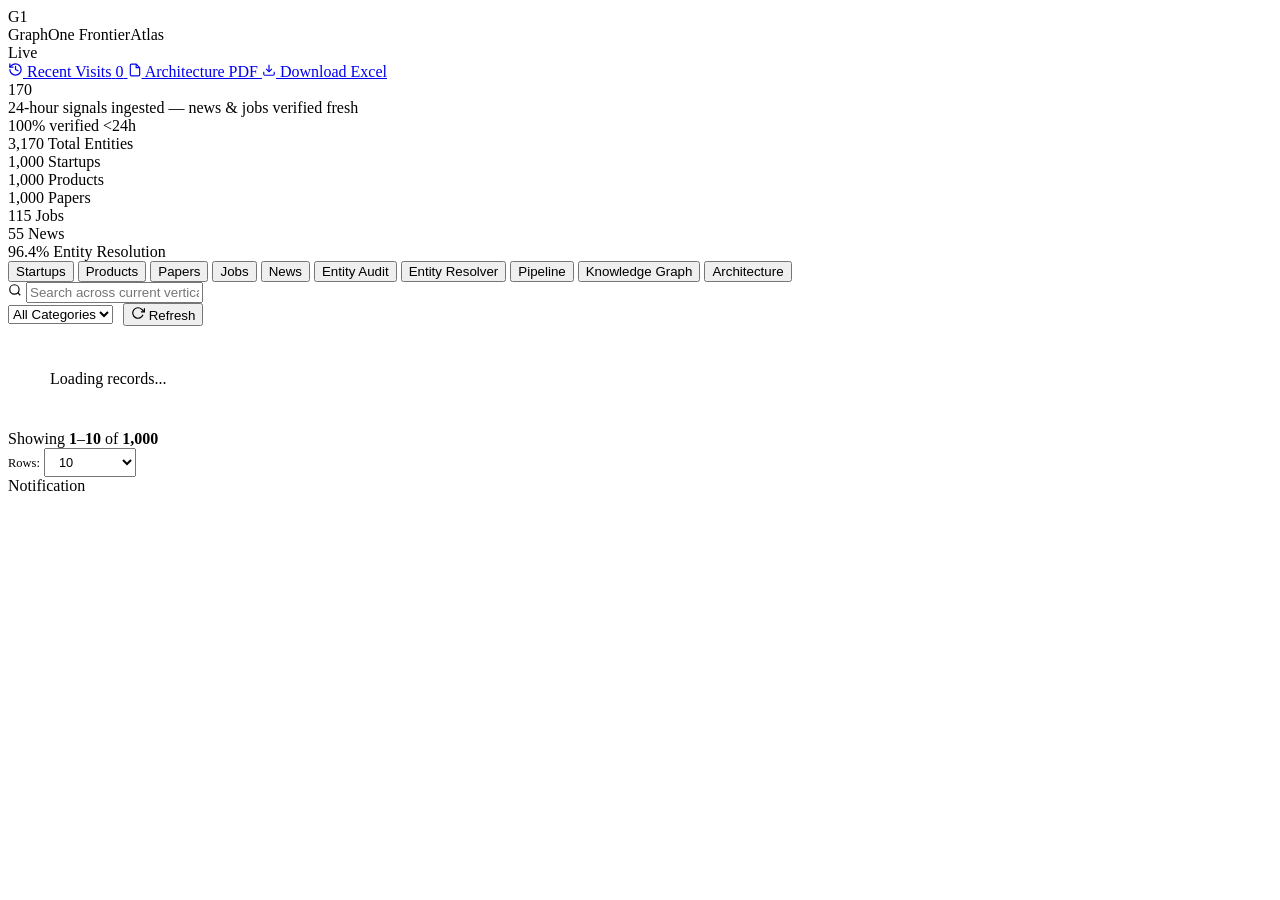
==== commit 51a6e532: "feat: scale to 2500 entities/vertical, Railway deploy config, graph/popover upgrades - Expanded star" ====
--- a/public/index.html
+++ b/public/index.html
@@ -8,7 +8,8 @@
   <link rel="preconnect" href="https://fonts.googleapis.com">
   <link rel="preconnect" href="https://fonts.gstatic.com" crossorigin>
   <link href="https://fonts.googleapis.com/css2?family=Inter:wght@400;500;600;700&family=JetBrains+Mono:wght@400;600&display=swap" rel="stylesheet">
-  <link rel="stylesheet" href="/static/style.css">
+  <link rel="stylesheet" href="/static/style.css?v=popover_final_v7">
+  <script src="/static/vis-network.min.js"></script>
 </head>
 <body>
 
@@ -39,11 +40,11 @@
         <span>Recent Visits</span>
         <span class="activity-counter-pill" id="header-activity-count">0</span>
       </a>
-      <a href="/api/download/pdf" class="btn btn-secondary" target="_blank">
+      <a href="/api/download/pdf" class="btn btn-secondary" download="GraphOne_Architecture.pdf" target="_blank">
         <svg width="14" height="14" viewBox="0 0 24 24" fill="none" stroke="currentColor" stroke-width="2"><path d="M14 2H6a2 2 0 0 0-2 2v16a2 2 0 0 0 2 2h12a2 2 0 0 0 2-2V8z"></path><polyline points="14 2 14 8 20 8"></polyline></svg>
         Architecture PDF
       </a>
-      <a href="/api/download/xlsx" class="btn btn-primary" download>
+      <a href="/api/download/xlsx" class="btn btn-primary" download="GraphOne_Intelligence_Graph.xlsx">
         <svg width="14" height="14" viewBox="0 0 24 24" fill="none" stroke="currentColor" stroke-width="2"><path d="M21 15v4a2 2 0 0 1-2 2H5a2 2 0 0 1-2-2v-4"></path><polyline points="7 10 12 15 17 10"></polyline><line x1="12" y1="15" x2="12" y2="3"></line></svg>
         Download Excel
       </a>
@@ -78,6 +79,14 @@
         <span class="stat-label">Papers</span>
       </div>
       <div class="stat-item">
+        <span class="stat-value" id="kpi-jobs">115</span>
+        <span class="stat-label">Jobs</span>
+      </div>
+      <div class="stat-item">
+        <span class="stat-value" id="kpi-news">55</span>
+        <span class="stat-label">News</span>
+      </div>
+      <div class="stat-item">
         <span class="stat-value" id="kpi-accuracy">96.4%</span>
         <span class="stat-label">Entity Resolution</span>
       </div>
@@ -85,36 +94,16 @@
 
     <!-- Navigation Tabs -->
     <div class="tabs-bar">
-      <button class="tab-btn active" data-tab="startups">
-        Startups <span class="tab-count" id="count-startups">1,000</span>
-      </button>
-      <button class="tab-btn" data-tab="products">
-        Products <span class="tab-count" id="count-products">1,000</span>
-      </button>
-      <button class="tab-btn" data-tab="papers">
-        Papers <span class="tab-count" id="count-papers">1,000</span>
-      </button>
-      <button class="tab-btn" data-tab="jobs">
-        Jobs <span class="tab-count" id="count-jobs">115</span>
-      </button>
-      <button class="tab-btn" data-tab="news">
-        News <span class="tab-count" id="count-news">55</span>
-      </button>
-      <button class="tab-btn" data-tab="mappings">
-        Entity Audit <span class="tab-count" id="count-mappings">2,115</span>
-      </button>
-      <button class="tab-btn" data-tab="resolver">
-        Entity Resolver
-      </button>
-      <button class="tab-btn" data-tab="pipeline">
-        Pipeline <span class="tab-count" id="count-pipeline" style="background: rgba(94,234,212,0.1); color: #5EEAD4;">Active</span>
-      </button>
-      <button class="tab-btn" data-tab="graph">
-        Knowledge Graph
-      </button>
-      <button class="tab-btn" data-tab="architecture">
-        Architecture
-      </button>
+      <button class="tab-btn active" data-tab="startups">Startups</button>
+      <button class="tab-btn" data-tab="products">Products</button>
+      <button class="tab-btn" data-tab="papers">Papers</button>
+      <button class="tab-btn" data-tab="jobs">Jobs</button>
+      <button class="tab-btn" data-tab="news">News</button>
+      <button class="tab-btn" data-tab="mappings">Entity Audit</button>
+      <button class="tab-btn" data-tab="resolver">Entity Resolver</button>
+      <button class="tab-btn" data-tab="pipeline">Pipeline</button>
+      <button class="tab-btn" data-tab="graph">Knowledge Graph</button>
+      <button class="tab-btn" data-tab="architecture">Architecture</button>
     </div>
 
 
@@ -283,13 +272,109 @@
       </div>
     </div>
 
-    <!-- Knowledge Graph Canvas -->
+    <!-- Knowledge Graph Interactive Explorer -->
     <div id="graph-container" class="panel-container" style="display: none;">
-      <div style="display: flex; justify-content: space-between; align-items: center; margin-bottom: 12px;">
-        <div style="font-weight: 600; font-size: 0.95rem;">Venture Intelligence Graph</div>
-        <div style="font-size: 0.76rem; color: var(--text-muted);">Startup → Product → Paper → Signals</div>
-      </div>
-      <canvas id="graph-canvas"></canvas>
+      <div class="graph-header-bar">
+        <div>
+          <h2 class="panel-title">Interactive Venture Knowledge Graph</h2>
+          <p class="panel-subtitle" id="graph-panel-subtitle">Explore 360° near-linkages across Startups, Products, Research Papers, Jobs, and News.</p>
+        </div>
+        <div class="graph-actions">
+          <button id="graph-fit-btn" class="btn btn-secondary btn-sm" title="Center and Fit View">
+            <svg width="14" height="14" viewBox="0 0 24 24" fill="none" stroke="currentColor" stroke-width="2"><circle cx="12" cy="12" r="10"></circle><line x1="22" y1="12" x2="18" y2="12"></line><line x1="6" y1="12" x2="2" y2="12"></line><line x1="12" y1="6" x2="12" y2="2"></line><line x1="12" y1="22" x2="12" y2="18"></line></svg>
+            Fit View
+          </button>
+        </div>
+      </div>
+
+      <!-- Entity Selector Strip -->
+      <div class="graph-control-strip">
+        <!-- Category Switching Bar (Just like Activity) -->
+        <div class="graph-category-selector-bar">
+          <span class="graph-category-lead">Explore By Category:</span>
+          <div class="graph-category-pills" id="graph-category-pills">
+            <button class="graph-cat-pill active" data-category="startups">
+              <svg width="14" height="14" viewBox="0 0 24 24" fill="none" stroke="currentColor" stroke-width="2"><polygon points="12 2 2 7 12 12 22 7 12 2"></polygon><polyline points="2 17 12 22 22 17"></polyline><polyline points="2 12 12 17 22 12"></polyline></svg>
+              <span>Startups</span>
+            </button>
+            <button class="graph-cat-pill" data-category="products">
+              <svg width="14" height="14" viewBox="0 0 24 24" fill="none" stroke="currentColor" stroke-width="2"><path d="M21 16V8a2 2 0 0 0-1-1.73l-7-4a2 2 0 0 0-2 0l-7 4A2 2 0 0 0 3 8v8a2 2 0 0 0 1 1.73l7 4a2 2 0 0 0 2 0l7-4A2 2 0 0 0 21 16z"></path></svg>
+              <span>Products</span>
+            </button>
+            <button class="graph-cat-pill" data-category="papers">
+              <svg width="14" height="14" viewBox="0 0 24 24" fill="none" stroke="currentColor" stroke-width="2"><path d="M14 2H6a2 2 0 0 0-2 2v16a2 2 0 0 0 2 2h12a2 2 0 0 0 2-2V8z"></path><polyline points="14 2 14 8 20 8"></polyline></svg>
+              <span>Research Papers</span>
+            </button>
+            <button class="graph-cat-pill" data-category="jobs">
+              <svg width="14" height="14" viewBox="0 0 24 24" fill="none" stroke="currentColor" stroke-width="2"><rect x="2" y="7" width="20" height="14" rx="2" ry="2"></rect><path d="M16 21V5a2 2 0 0 0-2-2h-4a2 2 0 0 0-2 2v16"></path></svg>
+              <span>Jobs</span>
+            </button>
+            <button class="graph-cat-pill" data-category="news">
+              <svg width="14" height="14" viewBox="0 0 24 24" fill="none" stroke="currentColor" stroke-width="2"><path d="M19 20H5a2 2 0 0 1-2-2V6a2 2 0 0 1 2-2h10a2 2 0 0 1 2 2v1m2 13a2 2 0 0 1-2-2V7m2 13a2 2 0 0 0 2-2V9a2 2 0 0 0-2-2h-2m-4-3H9M7 16h6M7 8h6v4H7V8z"></path></svg>
+              <span>News</span>
+            </button>
+          </div>
+        </div>
+
+        <div class="graph-search-box">
+          <span class="search-icon">
+            <svg width="14" height="14" viewBox="0 0 24 24" fill="none" stroke="currentColor" stroke-width="2"><circle cx="11" cy="11" r="8"></circle><line x1="21" y1="21" x2="16.65" y2="16.65"></line></svg>
+          </span>
+          <input type="text" id="graph-entity-input" list="graph-entities-datalist" class="graph-search-input" placeholder="Search startup name (e.g. OpenAI, Anthropic, Cohere, DeepMark, Maritime)..." value="OpenAI">
+          <datalist id="graph-entities-datalist"></datalist>
+          <button id="graph-load-btn" class="btn btn-primary">Visualize Graph ⚡</button>
+        </div>
+
+        <div class="graph-preset-chips" id="graph-preset-chips">
+          <span class="chip-label">Quick Select:</span>
+          <button class="graph-chip active" data-entity="OpenAI">OpenAI</button>
+          <button class="graph-chip" data-entity="Anthropic">Anthropic</button>
+          <button class="graph-chip" data-entity="Cohere">Cohere</button>
+          <button class="graph-chip" data-entity="DeepMind">DeepMind</button>
+          <button class="graph-chip" data-entity="Mistral AI">Mistral AI</button>
+          <button class="graph-chip" data-entity="Hugging Face">Hugging Face</button>
+          <button class="graph-chip" data-entity="DeepMark">DeepMark (YC)</button>
+          <button class="graph-chip" data-entity="Maritime">Maritime (YC)</button>
+        </div>
+      </div>
+
+      <!-- Graph Workspace -->
+      <div class="graph-workspace">
+        <div class="graph-canvas-wrapper">
+          <div id="vis-network-canvas" class="vis-network-canvas"></div>
+          <!-- Custom Glassmorphism Preview Card -->
+          <div id="graph-preview-card" class="graph-preview-card"></div>
+          <div class="graph-legend-strip">
+            <div class="legend-item"><span class="legend-dot" style="background:#6366F1; box-shadow: 0 0 8px #6366F1;"></span> 🏢 Startup</div>
+            <div class="legend-item"><span class="legend-dot" style="background:#10B981;"></span> 🚀 Products</div>
+            <div class="legend-item"><span class="legend-dot" style="background:#F59E0B;"></span> 📄 Research Papers</div>
+            <div class="legend-item"><span class="legend-dot" style="background:#0284C7;"></span> 💼 Job Roles</div>
+            <div class="legend-item"><span class="legend-dot" style="background:#F43F5E;"></span> 📰 News Signals</div>
+          </div>
+        </div>
+
+        <!-- Node Inspector Drawer -->
+        <div class="graph-inspector-panel" id="graph-inspector">
+          <div class="inspector-header">
+            <span class="inspector-badge" id="node-inspector-badge">STARTUP</span>
+            <span class="inspector-hint">Click any node to redirect</span>
+          </div>
+          <h3 class="inspector-title" id="node-inspector-title">OpenAI</h3>
+          <p class="inspector-desc" id="node-inspector-desc">Select any node on the graph to inspect its details and navigate directly to its external resource.</p>
+          
+          <div class="inspector-meta-grid" id="node-inspector-meta">
+            <!-- Dynamic Key-Value Pairs -->
+          </div>
+
+          <div class="inspector-action-box">
+            <a id="node-redirect-btn" href="#" target="_blank" class="btn btn-primary btn-block">
+              <span>Open Link / Visit Node</span>
+              <svg width="14" height="14" viewBox="0 0 24 24" fill="none" stroke="currentColor" stroke-width="2"><path d="M18 13v6a2 2 0 0 1-2 2H5a2 2 0 0 1-2-2V8a2 2 0 0 1 2-2h6"></path><polyline points="15 3 21 3 21 9"></polyline><line x1="10" y1="14" x2="21" y2="3"></line></svg>
+            </a>
+            <div class="inspector-tip">⚡ Clicking any node in the graph opens its live external link.</div>
+          </div>
+        </div>
+      </div>
     </div>
 
     <!-- Architecture -->
@@ -383,6 +468,6 @@
   <div id="toast" class="toast">Notification</div>
 
   <script src="/static/tracker.js"></script>
-  <script src="/static/app.js"></script>
+  <script src="/static/app.js?v=popover_final_v5"></script>
 </body>
 </html>
